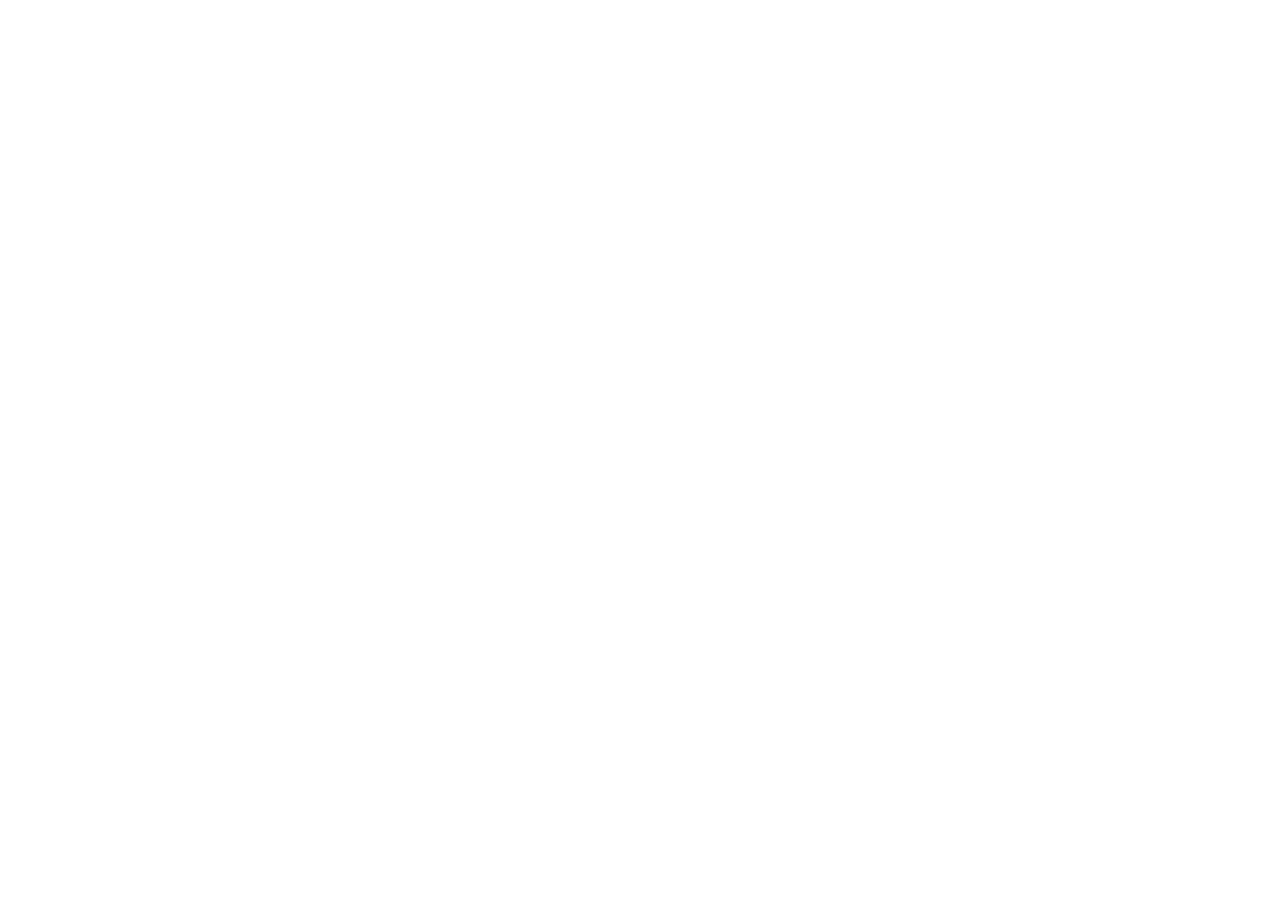
==== grids/index.html @ 9eb76735 "20:42" ====
<!DOCTYPE html>

<html lang="pt-br">

<head>

    <title>grids</title>
    <meta charset="UTF-8">
    <meta name="viewport" content="width=device-width, initial-scale=1.0" <meta name="author"
        content="Gustavo P Machado! :) | contact.gustavomachado@gmail.com">
    <link href="styles.css" rel="stylesheet">

</head>

<body>
   
</body>

</html>
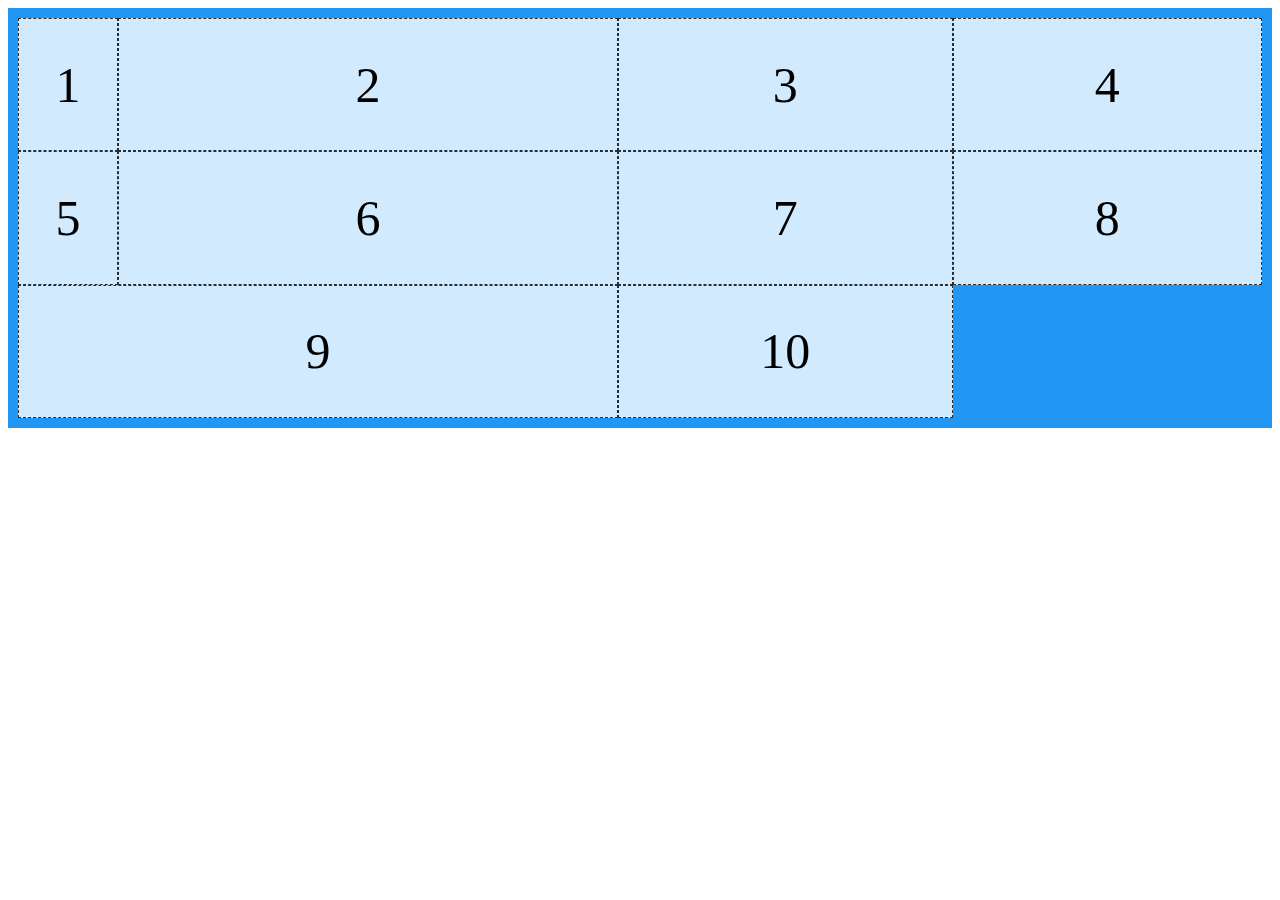
==== commit 6af24f0f: "02:27" ====
--- a/grids/index.html
+++ b/grids/index.html
@@ -13,6 +13,19 @@
 </head>
 
 <body>
+
+    <div class="grid-container">
+     <div class="grid-item">1</div>
+     <div class="grid-item">2</div>
+     <div class="grid-item">3</div>
+     <div class="grid-item">4</div>
+     <div class="grid-item">5</div>
+     <div class="grid-item">6</div>
+     <div class="grid-item">7</div>
+     <div class="grid-item">8</div>
+     <div class="grid-item item9">9</div>
+     <div class="grid-item">10</div>
+    </div>
    
 </body>
 
--- a/grids/styles.css
+++ b/grids/styles.css
@@ -0,0 +1,26 @@
+
+
+.grid-container {
+    display: grid;
+    grid-template-columns: 100px 500px auto auto;
+    grid-template-rows: auto;
+    background-color: #2196f3;
+    padding: 10px;
+    height: 400px;
+}
+
+.grid-item{
+    display: grid;
+    background-color: rgba(255, 255, 255, 0.8);
+    align-items: center;
+    border: 0.1px dashed rgba(0, 0, 0, 0.8);
+    padding: 20px;
+    font-size: 50px;
+    text-align: center;
+    
+
+}
+
+.item9 {
+    grid-column: 1 / span 2;
+}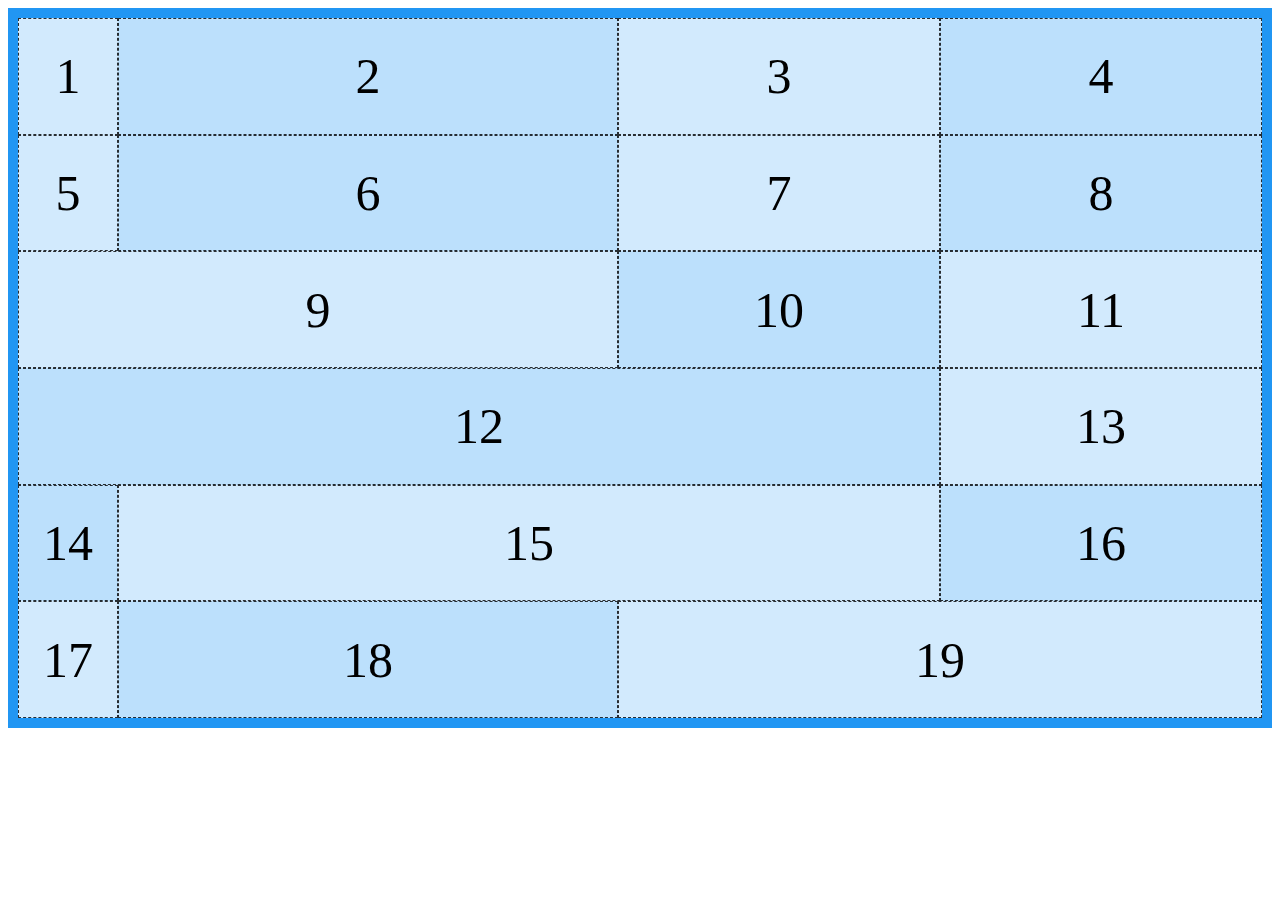
==== commit 0f7c6314: "02:32" ====
--- a/grids/index.html
+++ b/grids/index.html
@@ -25,6 +25,15 @@
      <div class="grid-item">8</div>
      <div class="grid-item item9">9</div>
      <div class="grid-item">10</div>
+     <div class="grid-item">11</div>
+     <div class="grid-item item12">12</div>
+     <div class="grid-item">13</div>
+     <div class="grid-item">14</div>
+     <div class="grid-item item15">15</div>
+     <div class="grid-item">16</div>
+     <div class="grid-item">17</div>
+     <div class="grid-item">18</div>
+     <div class="grid-item item19">19</div>
     </div>
    
 </body>
--- a/grids/styles.css
+++ b/grids/styles.css
@@ -6,7 +6,7 @@
     grid-template-rows: auto;
     background-color: #2196f3;
     padding: 10px;
-    height: 400px;
+    height: 700px;
 }
 
 .grid-item{
@@ -17,10 +17,24 @@
     padding: 20px;
     font-size: 50px;
     text-align: center;
-    
+}
 
+.grid-item:nth-child(even){
+    background-color: rgba(255, 255, 255,0.7);
 }
 
 .item9 {
     grid-column: 1 / span 2;
+}
+
+.item12{
+    grid-column: 1 / 4;
+}
+
+.item15{
+    grid-column: 2 / 4;
+}
+
+.item19{    
+    grid-column: 3 / span 2;
 }